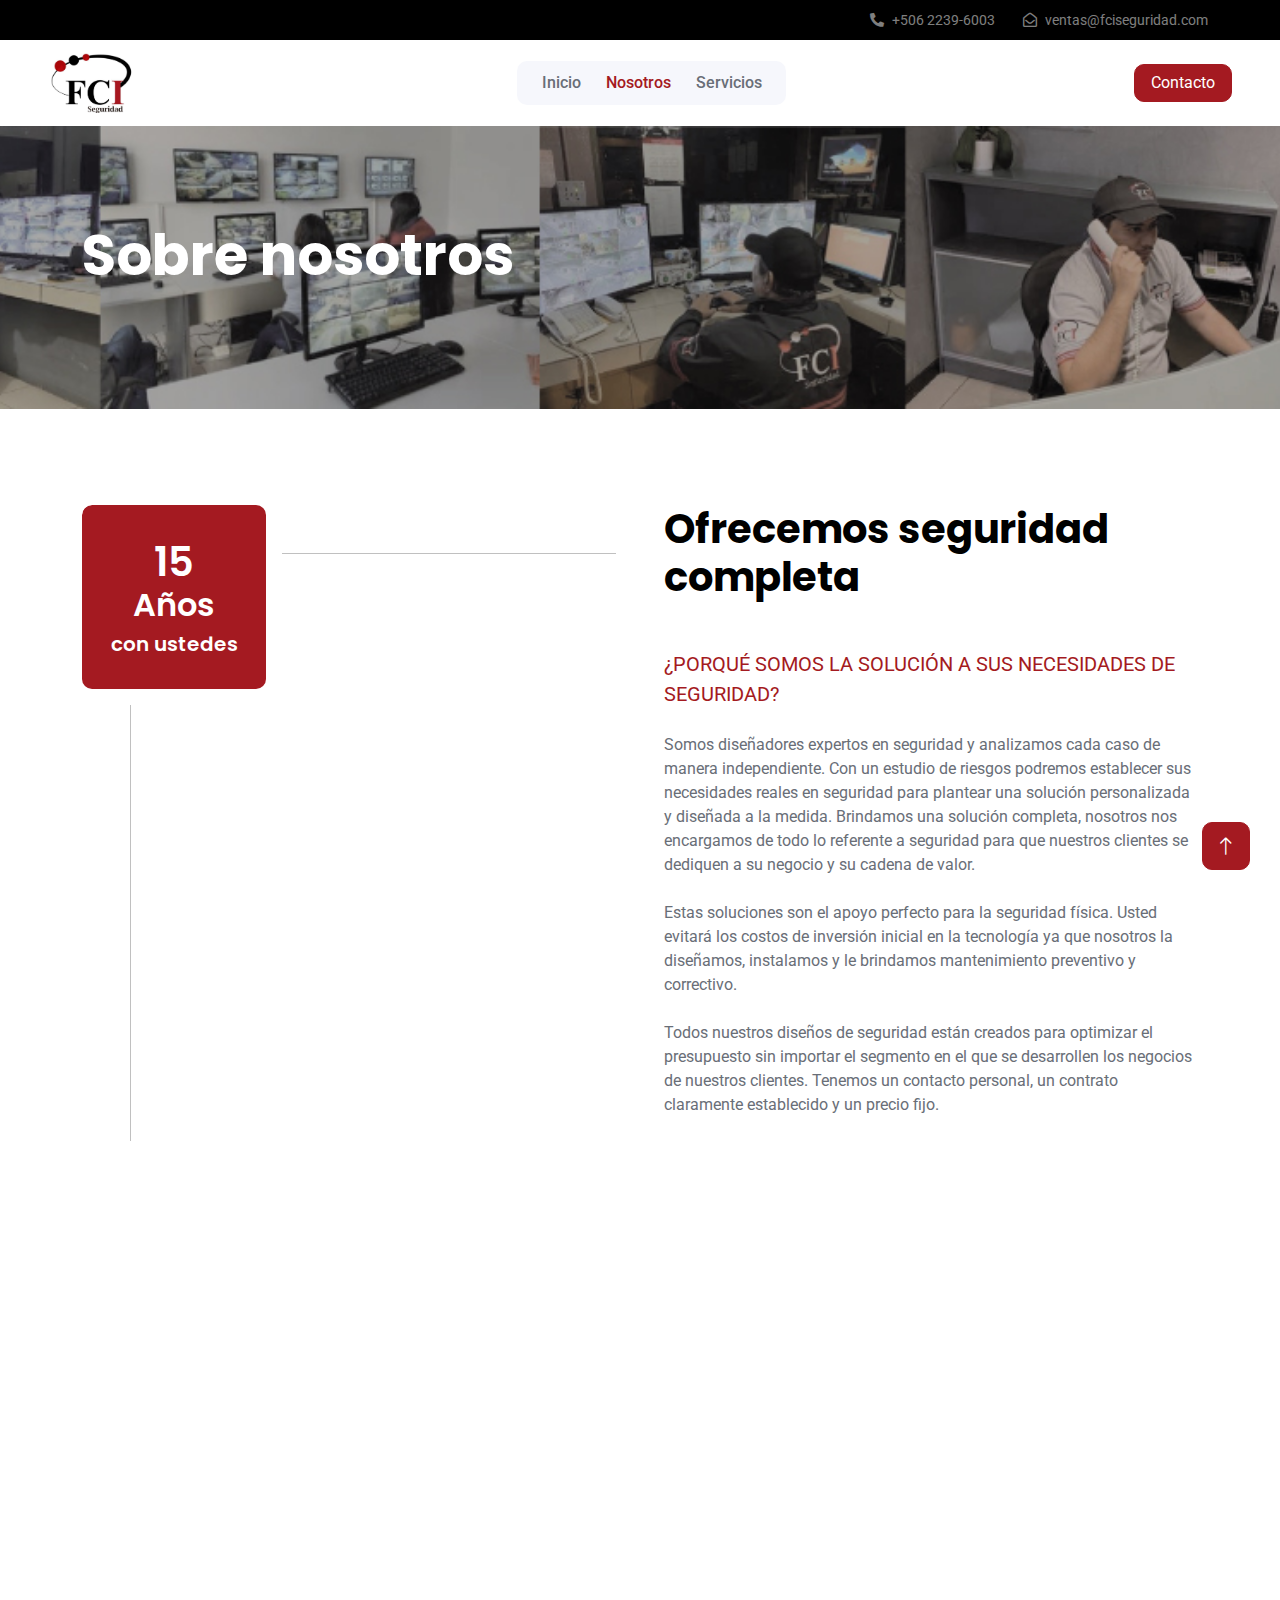
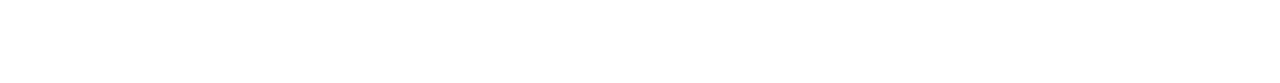
==== about.html @ d69b0b85 "publicar" ====
<!DOCTYPE html>
<html lang="en">

<head>
  <meta charset="utf-8" />
  <title>FCI - seguridad</title>
  <meta content="width=device-width, initial-scale=1.0" name="viewport" />
  <meta content="" name="keywords" />
  <meta content="" name="description" />

  <!-- Favicon -->
  <link href="img/icon/icon-02-primary.jpg" rel="icon" />

  <!-- Google Web Fonts -->
  <link rel="preconnect" href="https://fonts.googleapis.com" />
  <link rel="preconnect" href="https://fonts.gstatic.com" crossorigin />
  <link href="https://fonts.googleapis.com/css2?family=Roboto:wght@400;500&family=Poppins:wght@600;700&display=swap"
    rel="stylesheet" />

  <!-- Icon Font Stylesheet -->
  <link href="https://cdnjs.cloudflare.com/ajax/libs/font-awesome/5.10.0/css/all.min.css" rel="stylesheet" />
  <link href="https://cdn.jsdelivr.net/npm/bootstrap-icons@1.4.1/font/bootstrap-icons.css" rel="stylesheet" />

  <!-- Libraries Stylesheet -->
  <link href="lib/animate/animate.min.css" rel="stylesheet" />
  <link href="lib/owlcarousel/assets/owl.carousel.min.css" rel="stylesheet" />

  <!-- Customized Bootstrap Stylesheet -->
  <link href="css/bootstrap.min.css" rel="stylesheet" />

  <!-- Template Stylesheet -->
  <link href="css/style.css" rel="stylesheet" />
</head>

<body>
  <!-- Spinner Start -->
  <div id="spinner"
    class="show bg-white position-fixed translate-middle w-100 vh-100 top-50 start-50 d-flex align-items-center justify-content-center">
    <div class="spinner-grow text-primary" role="status"></div>
  </div>
  <!-- Spinner End -->

  <!-- Topbar Start -->
  <div class="container-fluid bg-dark text-white-50 py-2 px-0 d-none d-lg-block">
    <div class="row gx-0 align-items-center">
      <div class="col-lg-7 px-5 text-start">


      </div>
      <div class="col-lg-5 px-5 text-end">
        <div class="h-100 d-inline-flex align-items-center me-4">
          <small class="fa fa-phone-alt me-2"></small>
          <small>+506 2239-6003</small>
        </div>
        <div class="h-100 d-inline-flex align-items-center me-4">
          <small class="far fa-envelope-open me-2"></small>
          <small>ventas@fciseguridad.com</small>
        </div>
      </div>
    </div>
  </div>
  <!-- Topbar End -->

  <!-- Navbar Start -->
  <nav class="navbar navbar-expand-lg bg-white navbar-light sticky-top px-4 px-lg-5">
    <a href="index.html" class="navbar-brand d-flex align-items-center">
      <h1 class="m-0">
        <img class="img-fluid me-3" src="img/icon/icon-02-primary.jpg" alt="" />
      </h1>
    </a>
    <button type="button" class="navbar-toggler" data-bs-toggle="collapse" data-bs-target="#navbarCollapse">
      <span class="navbar-toggler-icon"></span>
    </button>
    <div class="collapse navbar-collapse" id="navbarCollapse">
      <div class="navbar-nav mx-auto bg-light rounded pe-4 py-3 py-lg-0">
        <a href="index.html" class="nav-item nav-link">Inicio</a>
        <a href="about.html" class="nav-item nav-link active">Nosotros</a>
        <a href="service.html" class="nav-item nav-link">Servicios</a>

      </div>
    </div>
    <a href="contact.html" class="btn btn-primary px-3 d-none d-lg-block">Contacto</a>
  </nav>
  <!-- Navbar End -->

  <!-- Page Header Start -->
  <div class="container-fluid page-header py-5 mb-5 wow fadeIn" data-wow-delay="0.1s">
    <div class="container py-5">
      <h1 style="color: #ffff;" class="display-4 animated slideInDown mb-4">Sobre nosotros</h1>

    </div>
  </div>
  <!-- Page Header End -->

  <!-- About Start -->
  <div class="container-xxl py-5">
    <div class="container">
      <div class="row g-5">
        <div class="col-lg-6 wow fadeInUp" data-wow-delay="0.1s">
          <div class="position-relative overflow-hidden rounded ps-5 pt-5 h-100" style="min-height: 400px">
            <img class="position-absolute w-100 h-100" src="img/about.jpg" alt="" style="object-fit: cover" />
            <div class="position-absolute top-0 start-0 bg-white rounded pe-3 pb-3" style="width: 200px; height: 200px">
              <div class="d-flex flex-column justify-content-center text-center bg-primary rounded h-100 p-3">
                <h1 class="text-white mb-0">15</h1>
                <h2 class="text-white">Años</h2>
                <h5 class="text-white mb-0">con ustedes</h5>
              </div>
            </div>
          </div>
        </div>
        <div class="col-lg-6 wow fadeInUp" data-wow-delay="0.5s">
          <div class="h-100">
            <h1 class="display-6 mb-5">
              Ofrecemos seguridad completa
            </h1>
            <p class="fs-5 text-primary mb-4">
              ¿PORQUÉ SOMOS LA SOLUCIÓN A SUS NECESIDADES DE SEGURIDAD?
            </p>

            <p class="mb-4">
              Somos diseñadores expertos en seguridad y analizamos cada caso
              de manera independiente. Con un estudio de riesgos podremos
              establecer sus necesidades reales en seguridad para plantear una
              solución personalizada y diseñada a la medida.
              Brindamos una solución completa, nosotros nos encargamos de
              todo lo referente a seguridad para que nuestros clientes se
              dediquen a su negocio y su cadena de valor. <br><br>
              Estas soluciones son el apoyo perfecto para la seguridad física.
              Usted evitará los costos de inversión inicial en la tecnología ya que
              nosotros la diseñamos, instalamos y le brindamos mantenimiento
              preventivo y correctivo. <br><br>
              Todos nuestros diseños de seguridad están creados para optimizar
              el presupuesto sin importar el segmento en el que se desarrollen
              los negocios de nuestros clientes.
              Tenemos un contacto personal, un contrato claramente establecido
              y un precio fijo.

            </p>

          </div>
        </div>
      </div>
    </div>
  </div>
  <!-- About End -->


  <!-- Team End -->

  <!-- Footer Start -->
  <div class="container-fluid bg-dark footer mt-5 pt-5 wow fadeIn" data-wow-delay="0.1s">
    <div class="container py-5">
      <div class="row g-5">
        <div class="col-lg-6 col-md-6">
          <h1 class="text-white mb-4">
            FCI Seguridad
          </h1>
          <p>
            FCI vino a revolucionar la seguridad
            privada en Costa Rica mediante la
            combinación de servicios de
            vigilancia especializada y
            herramientas tecnológicas.
          </p>
          <div class="d-flex pt-2">
            <a class="btn btn-square me-1" href=""><i class="fab fa-instagram"></i></a>
            <a class="btn btn-square me-1" target="_blank" href="https://www.facebook.com/fciseguridad/"><i
                class="fab fa-facebook-f"></i></a>
            <a class="btn btn-square me-0" href=""><i class="fab fa-linkedin-in"></i></a>
          </div>
        </div>
        <div class="col-lg-3 col-md-6">
          <h5 class="text-light mb-4">Dirección</h5>
          <p>
            <i class="fa fa-map-marker-alt me-3"></i>25 mts. Este de la Rotonda de la Bandera, San Pedro.
          </p>
          <p><i class="fa fa-phone-alt me-3"></i>+506 2239-6003</p>
          <p><i class="fa fa-envelope me-3"></i>ventas@fciseguridad.com</p>
        </div>
        <div class="col-lg-3 col-md-6">
          <h5 class="text-light mb-4">Enlaces rápidos</h5>
          <a class="btn btn-link" href="">Nosotros</a>
          <a class="btn btn-link" href="">Contacto</a>
          <a class="btn btn-link" href="">Nuestros servicios</a>
        </div>

      </div>
    </div>
    <div class="container-fluid copyright">
      <div class="container">
        <div class="row">
          <div class="col-md-6 text-center text-md-start mb-3 mb-md-0">
            &copy; FCI Seguridad, todos los derechos reservados.
          </div>
          <div class="col-md-6 text-center text-md-end">
            <!--/*** This template is free as long as you keep the footer author’s credit link/attribution link/backlink. If you'd like to use the template without the footer author’s credit link/attribution link/backlink, you can purchase the Credit Removal License from "https://htmlcodex.com/credit-removal". Thank you for your support. ***/-->
            Designed By <a href="https://htmlcodex.com">HTML Codex</a>
            <br />Distributed By:
            <a href="https://themewagon.com" target="_blank">ThemeWagon</a>
          </div>
        </div>
      </div>
    </div>
  </div>
  <!-- Footer End -->

  <!-- Back to Top -->
  <a href="#" class="btn btn-lg btn-primary btn-lg-square back-to-top"><i class="bi bi-arrow-up"></i></a>

  <!-- JavaScript Libraries -->
  <script src="https://code.jquery.com/jquery-3.4.1.min.js"></script>
  <script src="https://cdn.jsdelivr.net/npm/bootstrap@5.0.0/dist/js/bootstrap.bundle.min.js"></script>
  <script src="lib/wow/wow.min.js"></script>
  <script src="lib/easing/easing.min.js"></script>
  <script src="lib/waypoints/waypoints.min.js"></script>
  <script src="lib/owlcarousel/owl.carousel.min.js"></script>
  <script src="lib/counterup/counterup.min.js"></script>

  <!-- Template Javascript -->
  <script src="js/main.js"></script>
</body>

</html>
---- css/style.css ----
/********** Template CSS **********/
:root {
    --primary: #A41A21;
    --secondary: #c94b52;
    --light: #F6F7FC;
    --dark: #15233C;
}

.back-to-top {
    position: fixed;
    display: none;
    right: 30px;
    bottom: 30px;
    z-index: 99;
}


/*** Spinner ***/
#spinner {
    opacity: 0;
    visibility: hidden;
    transition: opacity .5s ease-out, visibility 0s linear .5s;
    z-index: 99999;
}

#spinner.show {
    transition: opacity .5s ease-out, visibility 0s linear 0s;
    visibility: visible;
    opacity: 1;
}


/*** Button ***/
.btn {
    transition: .5s;
}

.btn.btn-primary,
.btn.btn-outline-primary:hover,
.btn.btn-secondary,
.btn.btn-outline-secondary:hover {
    color: #FFFFFF;
}

.btn.btn-primary:hover {
    background: var(--secondary);
    border-color: var(--secondary);
}

.btn.btn-secondary:hover {
    background: var(--primary);
    border-color: var(--primary);
}

.btn-square {
    width: 38px;
    height: 38px;
}

.btn-sm-square {
    width: 32px;
    height: 32px;
}

.btn-lg-square {
    width: 48px;
    height: 48px;
}

.btn-square,
.btn-sm-square,
.btn-lg-square {
    padding: 0;
    display: flex;
    align-items: center;
    justify-content: center;
    font-weight: normal;
}


/*** Navbar ***/
.navbar.sticky-top {
    top: -100px;
    transition: .5s;
}

.navbar .navbar-brand img {
    max-height: 60px;
}

.navbar .navbar-nav .nav-link {
    margin-left: 25px;
    padding: 10px 0;
    color: #696E77;
    font-weight: 500;
    outline: none;
}

.navbar .navbar-nav .nav-link:hover,
.navbar .navbar-nav .nav-link.active {
    color: var(--primary);
}

.navbar .dropdown-toggle::after {
    border: none;
    content: "\f107";
    font-family: "Font Awesome 5 Free";
    font-weight: 900;
    vertical-align: middle;
    margin-left: 8px;
}

@media (max-width: 991.98px) {
    .navbar .navbar-brand img {
        max-height: 45px;
    }

    .navbar .navbar-nav {
        margin-top: 20px;
        margin-bottom: 15px;
    }

    .navbar .nav-item .dropdown-menu {
        padding-left: 30px;
    }
}

@media (min-width: 992px) {
    .navbar .nav-item .dropdown-menu {
        display: block;
        border: none;
        margin-top: 0;
        top: 150%;
        right: 0;
        opacity: 0;
        visibility: hidden;
        transition: .5s;
    }

    .navbar .nav-item:hover .dropdown-menu {
        top: 100%;
        visibility: visible;
        transition: .5s;
        opacity: 1;
    }
}


/*** Header ***/
.carousel-caption {
    top: 0;
    left: 0;
    right: 0;
    bottom: 0;
    display: flex;
    align-items: center;
    text-align: start;
    z-index: 1;
}

.carousel-control-prev,
.carousel-control-next {
    width: 15%;
}

.carousel-control-prev-icon,
.carousel-control-next-icon {
    width: 3rem;
    height: 3rem;
    background-color: var(--primary);
    border: 15px solid var(--primary);
    border-radius: 50px;
}

@media (max-width: 768px) {
    #header-carousel .carousel-item {
        position: relative;
        min-height: 450px;
    }
    
    #header-carousel .carousel-item img {
        position: absolute;
        width: 100%;
        height: 100%;
        object-fit: cover;
    }
}

.page-header {
    background: url(../img/FCI-seguridad.jpg) center center no-repeat;
    background-size: cover;
}

.page-header .breadcrumb-item,
.page-header .breadcrumb-item a {
    font-weight: 500;
}

.page-header .breadcrumb-item a,
.page-header .breadcrumb-item+.breadcrumb-item::before {
    color: #696E77;
}

.page-header .breadcrumb-item a:hover,
.page-header .breadcrumb-item.active {
    color: var(--primary);
}


/*** Facts ***/
@media (min-width: 992px) {
    .container.facts {
        max-width: 100% !important;
    }

    .container.facts .facts-text {
        padding-left: calc(((100% - 960px) / 2) + .75rem);
    }

    .container.facts .facts-counter {
        padding-right: calc(((100% - 960px) / 2) + .75rem);
    }
}

@media (min-width: 1200px) {
    .container.facts .facts-text  {
        padding-left: calc(((100% - 1140px) / 2) + .75rem);
    }

    .container.facts .facts-counter  {
        padding-right: calc(((100% - 1140px) / 2) + .75rem);
    }
}

@media (min-width: 1400px) {
    .container.facts .facts-text  {
        padding-left: calc(((100% - 1320px) / 2) + .75rem);
    }

    .container.facts .facts-counter  {
        padding-right: calc(((100% - 1320px) / 2) + .75rem);
    }
}

.container.facts .facts-text {
    background: linear-gradient(#c5232c, #d98b8f), url(../img/carousel-1.jpg) center right no-repeat;
    background-size: cover;
}

.container.facts .facts-counter {
    background: linear-gradient(#c5232c, #d98b8f), url(../img/carousel-2.jpg) center right no-repeat;
    background-size: cover;
}

.container.facts .facts-text .h-100,
.container.facts .facts-counter .h-100 {
    padding: 6rem 0;
    display: flex;
    flex-direction: column;
    justify-content: center;
}


/*** Service ***/
.service-item {
    position: relative;
    overflow: hidden;
    box-shadow: 0 0 45px rgba(0, 0, 0, .07);
}

.service-item .service-icon {
    width: 30px;
    height: 90px;
    display: flex;
    align-items: center;
    justify-content: center;
}

.service-item .service-icon img {
    max-width: 60px;
    max-height: 60px;
}

.service-item a.btn {
    color: var(--primary);
}

.service-item a.btn:hover {
    color: #FFFFFF;
    background: var(--primary);
    border-color: var(--primary);
}


/*** Appointment ***/
.appointment {
    background: linear-gradient(#c5232c, #d98b8f), url(../img/carousel-1.jpg) center center no-repeat;
    background-size: cover;
}


/*** Team ***/
.team-item {
    position: relative;
    overflow: hidden;
    box-shadow: 0 0 45px rgba(0, 0, 0, .07);
}

.team-item img {
    transition: .5s;
}

.team-item:hover img {
    transform: scale(1.1);
}

.team-text {
    position: absolute;
    width: 100%;
    left: 0;
    bottom: -50px;
    opacity: 0;
    transition: .5s;
}

.team-item:hover .team-text {
    bottom: 0;
    opacity: 1;
}

.team-item a.btn {
    color: var(--primary);
}

.team-item a.btn:hover {
    color: #FFFFFF;
    background: var(--primary);
    border-color: var(--primary);
}


/*** Testimonial ***/
.animated.pulse {
    animation-duration: 1.5s;
}

.testimonial-left,
.testimonial-right {
    position: relative;
}

.testimonial-left img,
.testimonial-right img {
    position: absolute;
    padding: 5px;
    border: 1px dashed var(--primary);
    border-radius: 10px;
}

.testimonial-left img:nth-child(1),
.testimonial-right img:nth-child(3) {
    width: 70px;
    height: 70px;
    top: 10%;
    left: 50%;
    transform: translateX(-50%);
}

.testimonial-left img:nth-child(2),
.testimonial-right img:nth-child(2) {
    width: 60px;
    height: 60px;
    top: 50%;
    left: 10%;
    transform: translateY(-50%);
}

.testimonial-left img:nth-child(3),
.testimonial-right img:nth-child(1) {
    width: 50px;
    height: 50px;
    bottom: 10%;
    right: 10%;
}

.testimonial-carousel .owl-item img {
    width: 100px;
    height: 100px;
}

.testimonial-carousel .owl-nav {
    margin-top: 30px;
    display: flex;
    justify-content: center;
}

.testimonial-carousel .owl-nav .owl-prev,
.testimonial-carousel .owl-nav .owl-next {
    margin: 0 5px;
    width: 45px;
    height: 45px;
    display: flex;
    align-items: center;
    justify-content: center;
    color: #FFFFFF;
    background: var(--primary);
    border-radius: 10px;
    font-size: 22px;
    transition: .5s;
}

.testimonial-carousel .owl-nav .owl-prev:hover,
.testimonial-carousel .owl-nav .owl-next:hover {
    background: var(--secondary);
}


/*** Footer ***/
.footer {
    color: #A7A8B4;
}

.footer .btn.btn-link {
    display: block;
    margin-bottom: 5px;
    padding: 0;
    text-align: left;
    color: #A7A8B4;
    font-weight: normal;
    text-transform: capitalize;
    transition: .3s;
}

.footer .btn.btn-link::before {
    position: relative;
    content: "\f105";
    font-family: "Font Awesome 5 Free";
    font-weight: 900;
    color: #A7A8B4;
    margin-right: 10px;
}

.footer .btn.btn-link:hover {
    color: var(--light);
    letter-spacing: 1px;
    box-shadow: none;
}

.footer .btn.btn-square {
    color: #A7A8B4;
    border: 1px solid#A7A8B4;
}

.footer .btn.btn-square:hover {
    color: var(--secondary);
    border-color: var(--light);
}

.footer .copyright {
    padding: 25px 0;
    font-size: 15px;
    border-top: 1px solid rgba(256, 256, 256, .1);
}

.footer .copyright a {
    color: var(--secondary);
}

.footer .copyright a:hover {
    color: #FFFFFF;
}
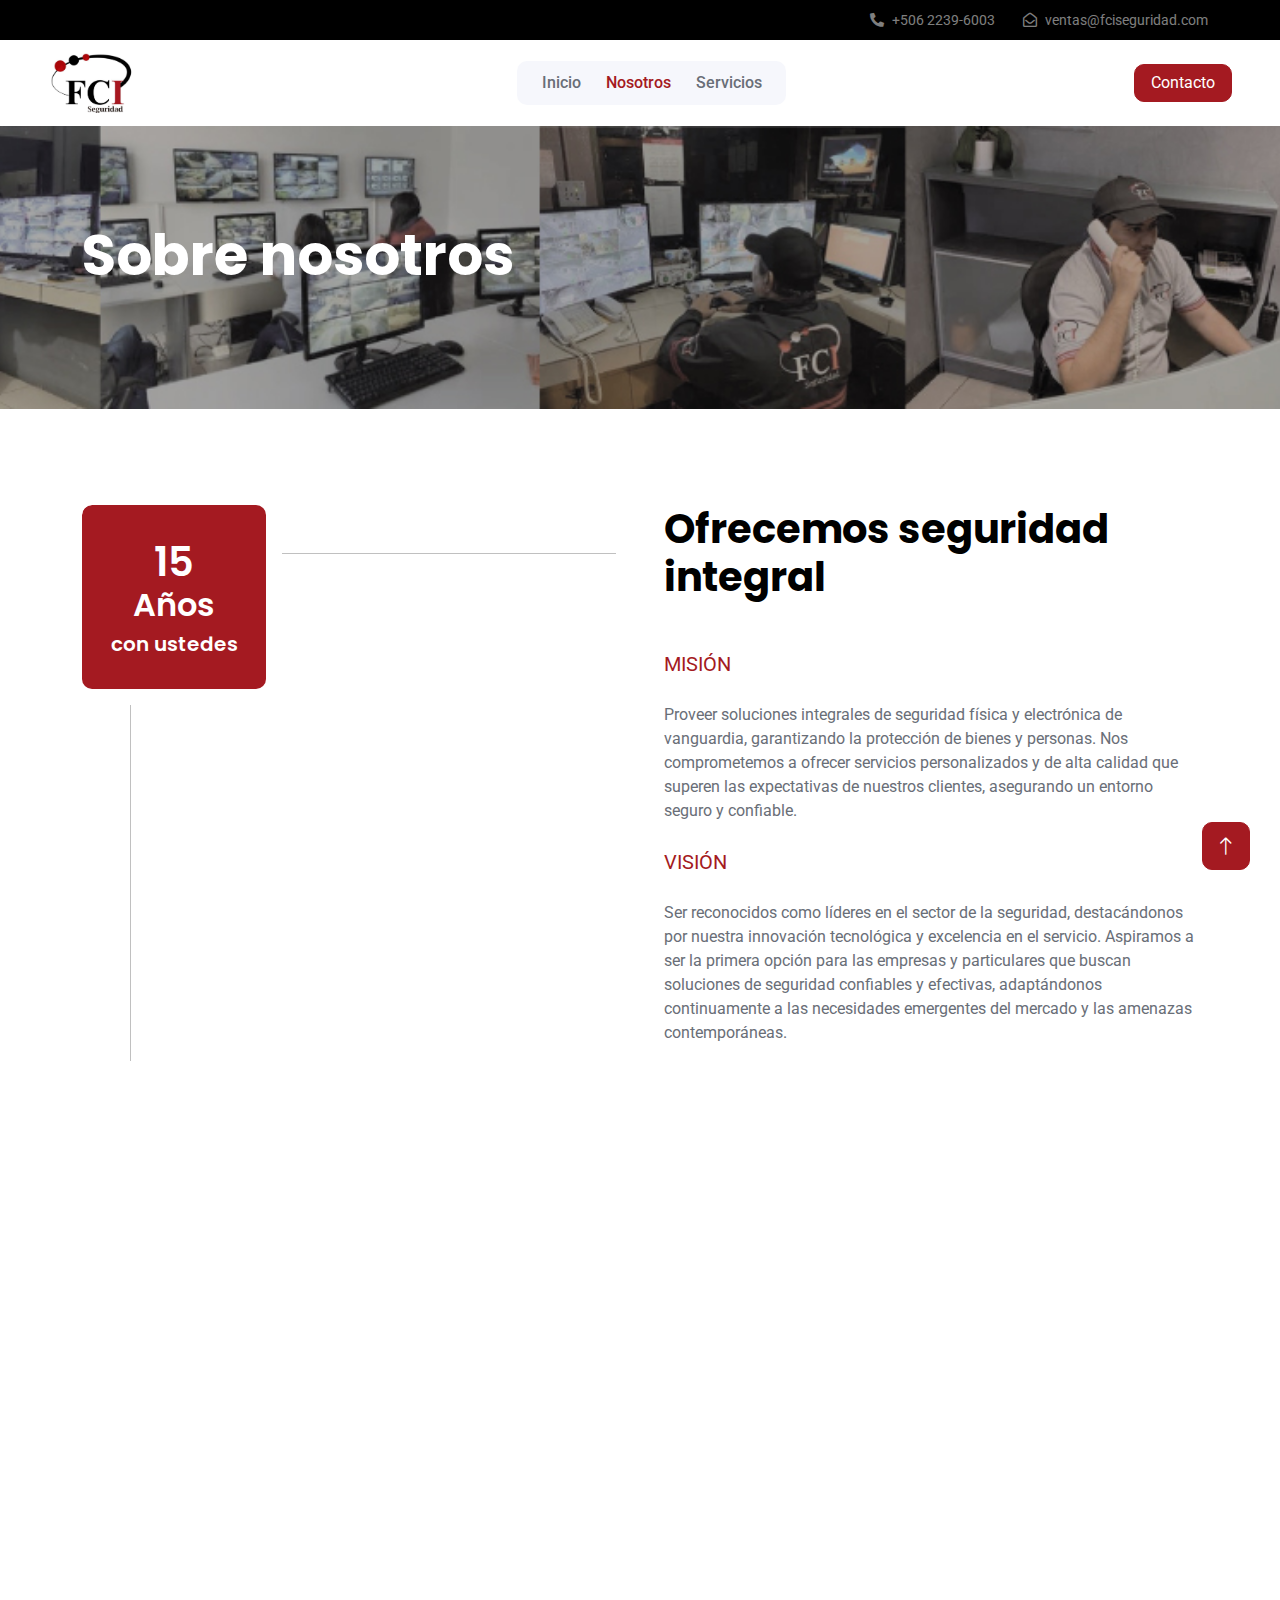
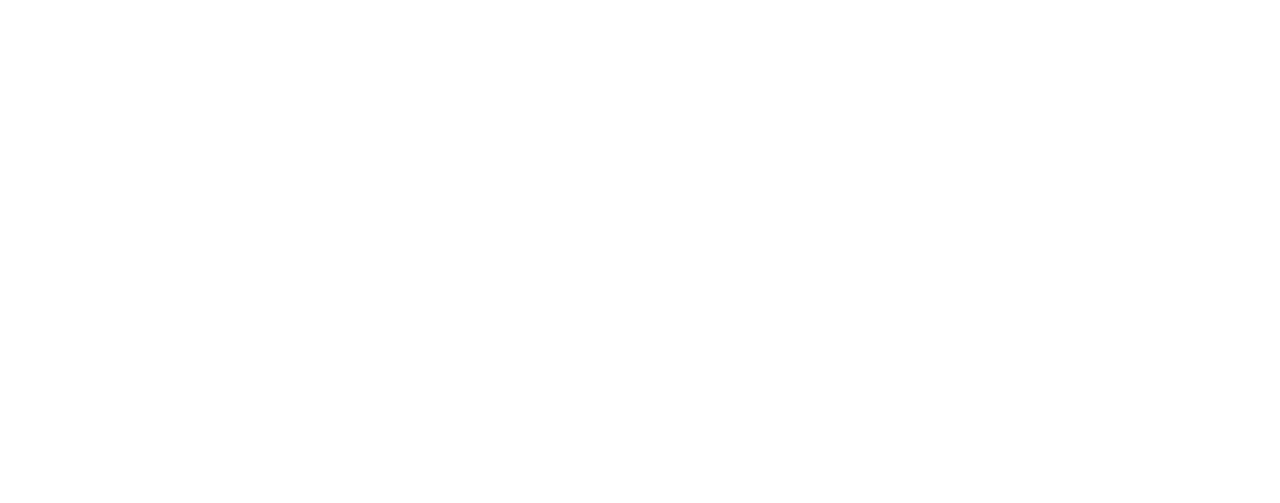
==== commit d92562bb: "arreglos" ====
--- a/about.html
+++ b/about.html
@@ -109,36 +109,69 @@
           </div>
         </div>
         <div class="col-lg-6 wow fadeInUp" data-wow-delay="0.5s">
+          <h1 class="display-6 mb-5">
+            Ofrecemos seguridad integral
+          </h1>
+          <p class="mb-4">
+          <p class="fs-5 text-primary mb-4">
+            MISIÓN
+          </p>
+          Proveer soluciones integrales de seguridad física y electrónica de vanguardia, garantizando la protección de
+          bienes y personas. Nos comprometemos a ofrecer servicios personalizados y de alta calidad que superen las
+          expectativas de nuestros clientes, asegurando un entorno seguro y confiable.
+
+          </p>
+
+          <p class="mb-4">
+          <p class="fs-5 text-primary mb-4">
+            VISIÓN
+          </p>
+          Ser reconocidos como líderes en el sector de la seguridad, destacándonos por nuestra innovación tecnológica
+          y excelencia en el servicio. Aspiramos a ser la primera opción para las empresas y particulares que buscan
+          soluciones de seguridad confiables y efectivas, adaptándonos continuamente a las necesidades emergentes del
+          mercado y las amenazas contemporáneas.
+
+          </p>
+        </div>
+      </div>
+    </div>
+  </div>
+
+  <div class="container-xxl ">
+    <div class="container">
+
+      <div class="row g-5">
+        <div class="col-lg-6 wow fadeInUp" data-wow-delay="0.5s">
           <div class="h-100">
-            <h1 class="display-6 mb-5">
-              Ofrecemos seguridad completa
-            </h1>
-            <p class="fs-5 text-primary mb-4">
-              ¿PORQUÉ SOMOS LA SOLUCIÓN A SUS NECESIDADES DE SEGURIDAD?
+            <h1 class="display-6 mb-5">Responsabilidad patronal</h1>
+            <p class="mb-4">
+              Estamos al día con todas nuestras
+              responsabilidades patronales. Nuestros
+              colaboradores cuentan con Seguro de la
+              CCSS y además póliza de riesgos de trabajo
+              del INS. Además, nuestra empresa cuenta
+              con una póliza de responsabilidad civil y se
+              encuentra debidamente inscrita ante el
+              Departamento de Seguridad Privada del
+              Ministerio de Seguridad Pública. <br><br>
+              Somos parte del selecto grupo de Empresas
+              Afiliadas a la Asociación Costarricense de
+              Empresas de Seguridad.
             </p>
 
-            <p class="mb-4">
-              Somos diseñadores expertos en seguridad y analizamos cada caso
-              de manera independiente. Con un estudio de riesgos podremos
-              establecer sus necesidades reales en seguridad para plantear una
-              solución personalizada y diseñada a la medida.
-              Brindamos una solución completa, nosotros nos encargamos de
-              todo lo referente a seguridad para que nuestros clientes se
-              dediquen a su negocio y su cadena de valor. <br><br>
-              Estas soluciones son el apoyo perfecto para la seguridad física.
-              Usted evitará los costos de inversión inicial en la tecnología ya que
-              nosotros la diseñamos, instalamos y le brindamos mantenimiento
-              preventivo y correctivo. <br><br>
-              Todos nuestros diseños de seguridad están creados para optimizar
-              el presupuesto sin importar el segmento en el que se desarrollen
-              los negocios de nuestros clientes.
-              Tenemos un contacto personal, un contrato claramente establecido
-              y un precio fijo.
-
-            </p>
-
-          </div>
-        </div>
+
+
+          </div>
+        </div>
+        <div class="col-lg-6 wow fadeInUp" data-wow-delay="0.1s">
+
+          <div class="position-relative rounded overflow-hidden h-100" style="min-height: 500px">
+            <img class="position-absolute w-100 h-auto" src="img/feature.jpg" alt="" />
+          </div>
+
+
+        </div>
+
       </div>
     </div>
   </div>
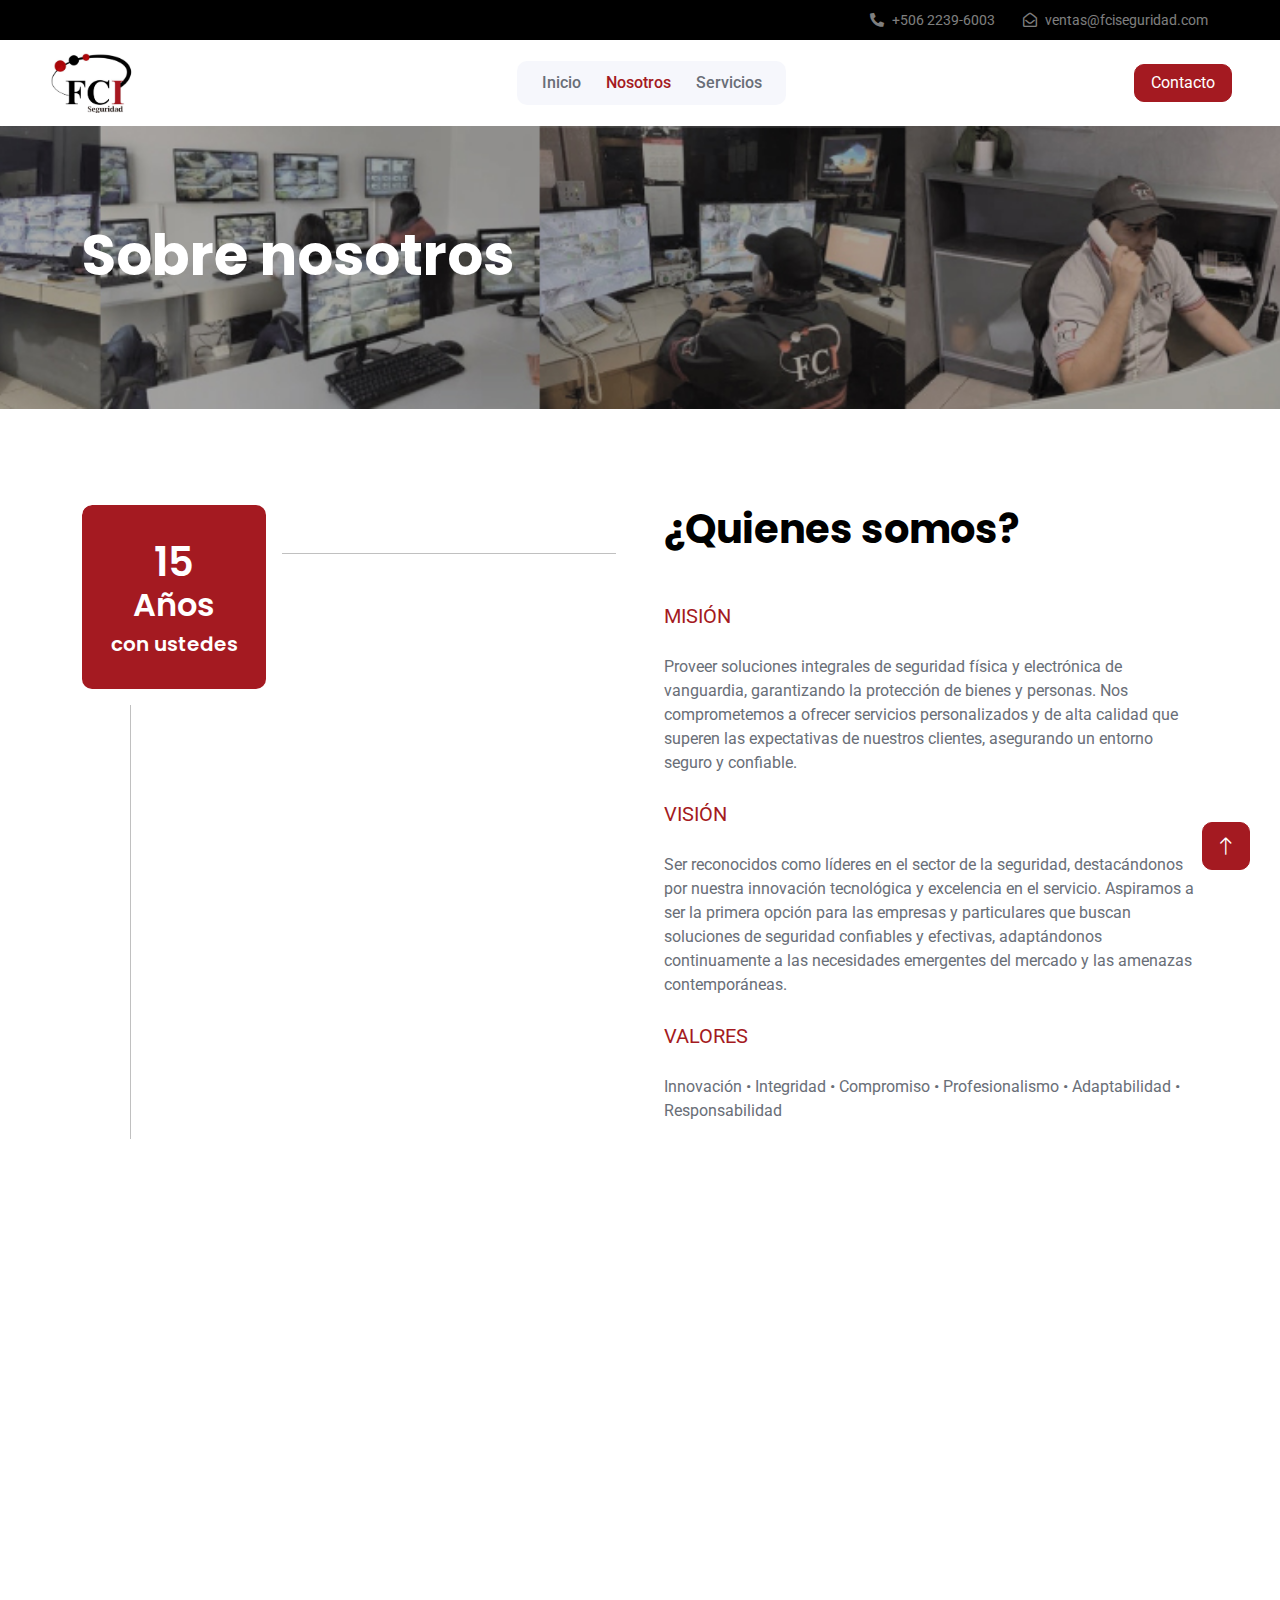
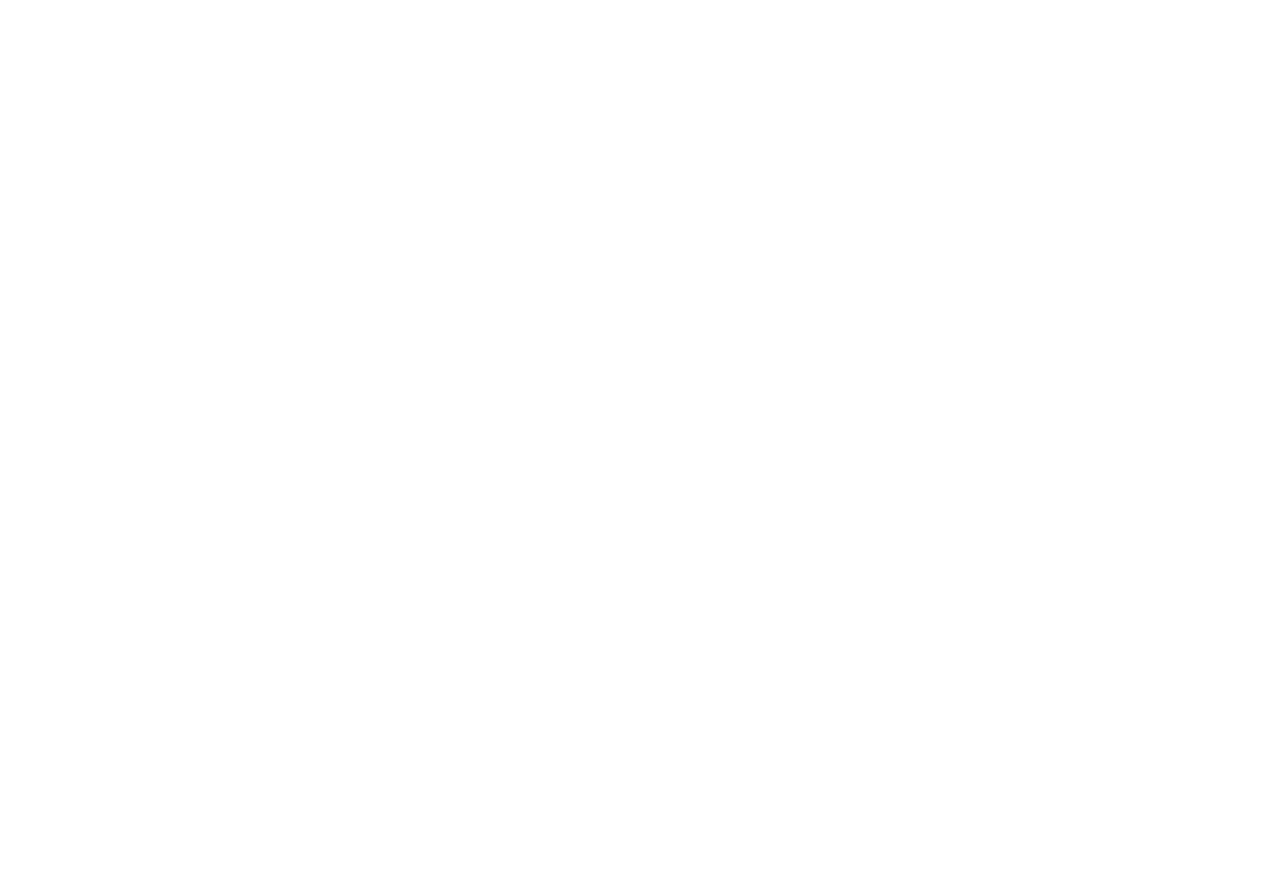
==== commit 9b988226: "cambios 2" ====
--- a/about.html
+++ b/about.html
@@ -110,7 +110,7 @@
         </div>
         <div class="col-lg-6 wow fadeInUp" data-wow-delay="0.5s">
           <h1 class="display-6 mb-5">
-            Ofrecemos seguridad integral
+            ¿Quienes somos?
           </h1>
           <p class="mb-4">
           <p class="fs-5 text-primary mb-4">
@@ -132,11 +132,20 @@
           mercado y las amenazas contemporáneas.
 
           </p>
-        </div>
-      </div>
-    </div>
-  </div>
-
+
+          <p class="mb-4">
+          <p class="fs-5 text-primary mb-4">
+            VALORES
+          </p>
+          Innovación • Integridad • Compromiso • Profesionalismo • Adaptabilidad • Responsabilidad
+
+          </p>
+        </div>
+      </div>
+    </div>
+  </div>
+
+  <!-- About End -->
   <div class="container-xxl ">
     <div class="container">
 
@@ -161,11 +170,12 @@
 
 
 
+
           </div>
         </div>
         <div class="col-lg-6 wow fadeInUp" data-wow-delay="0.1s">
 
-          <div class="position-relative rounded overflow-hidden h-100" style="min-height: 500px">
+          <div class="position-relative rounded overflow-hidden h-100 new">
             <img class="position-absolute w-100 h-auto" src="img/feature.jpg" alt="" />
           </div>
 
@@ -175,11 +185,31 @@
       </div>
     </div>
   </div>
-  <!-- About End -->
-
 
   <!-- Team End -->
-
+  <div class="container-xxl py-5">
+    <div class="container">
+
+      <div class="row g-5">
+        <div class="col-lg-6 wow fadeInUp" data-wow-delay="0.5s">
+          <div class="h-100">
+
+            <h1 class="display-6 mb-5">Miembro de ACES</h1>
+            <img style="width: 350px;" src="img/aces.jpeg" alt="" />
+
+
+          </div>
+        </div>
+        <div class="col-lg-6 wow fadeInUp" data-wow-delay="0.1s">
+
+          <img class="" src="img/descarga.png" alt="" />
+
+
+        </div>
+
+      </div>
+    </div>
+  </div>
   <!-- Footer Start -->
   <div class="container-fluid bg-dark footer mt-5 pt-5 wow fadeIn" data-wow-delay="0.1s">
     <div class="container py-5">
--- a/css/style.css
+++ b/css/style.css
@@ -220,6 +220,10 @@
     .container.facts .facts-counter {
         padding-right: calc(((100% - 960px) / 2) + .75rem);
     }
+
+    .new {
+        min-height: 500px
+    }
 }
 
 @media (min-width: 1200px) {
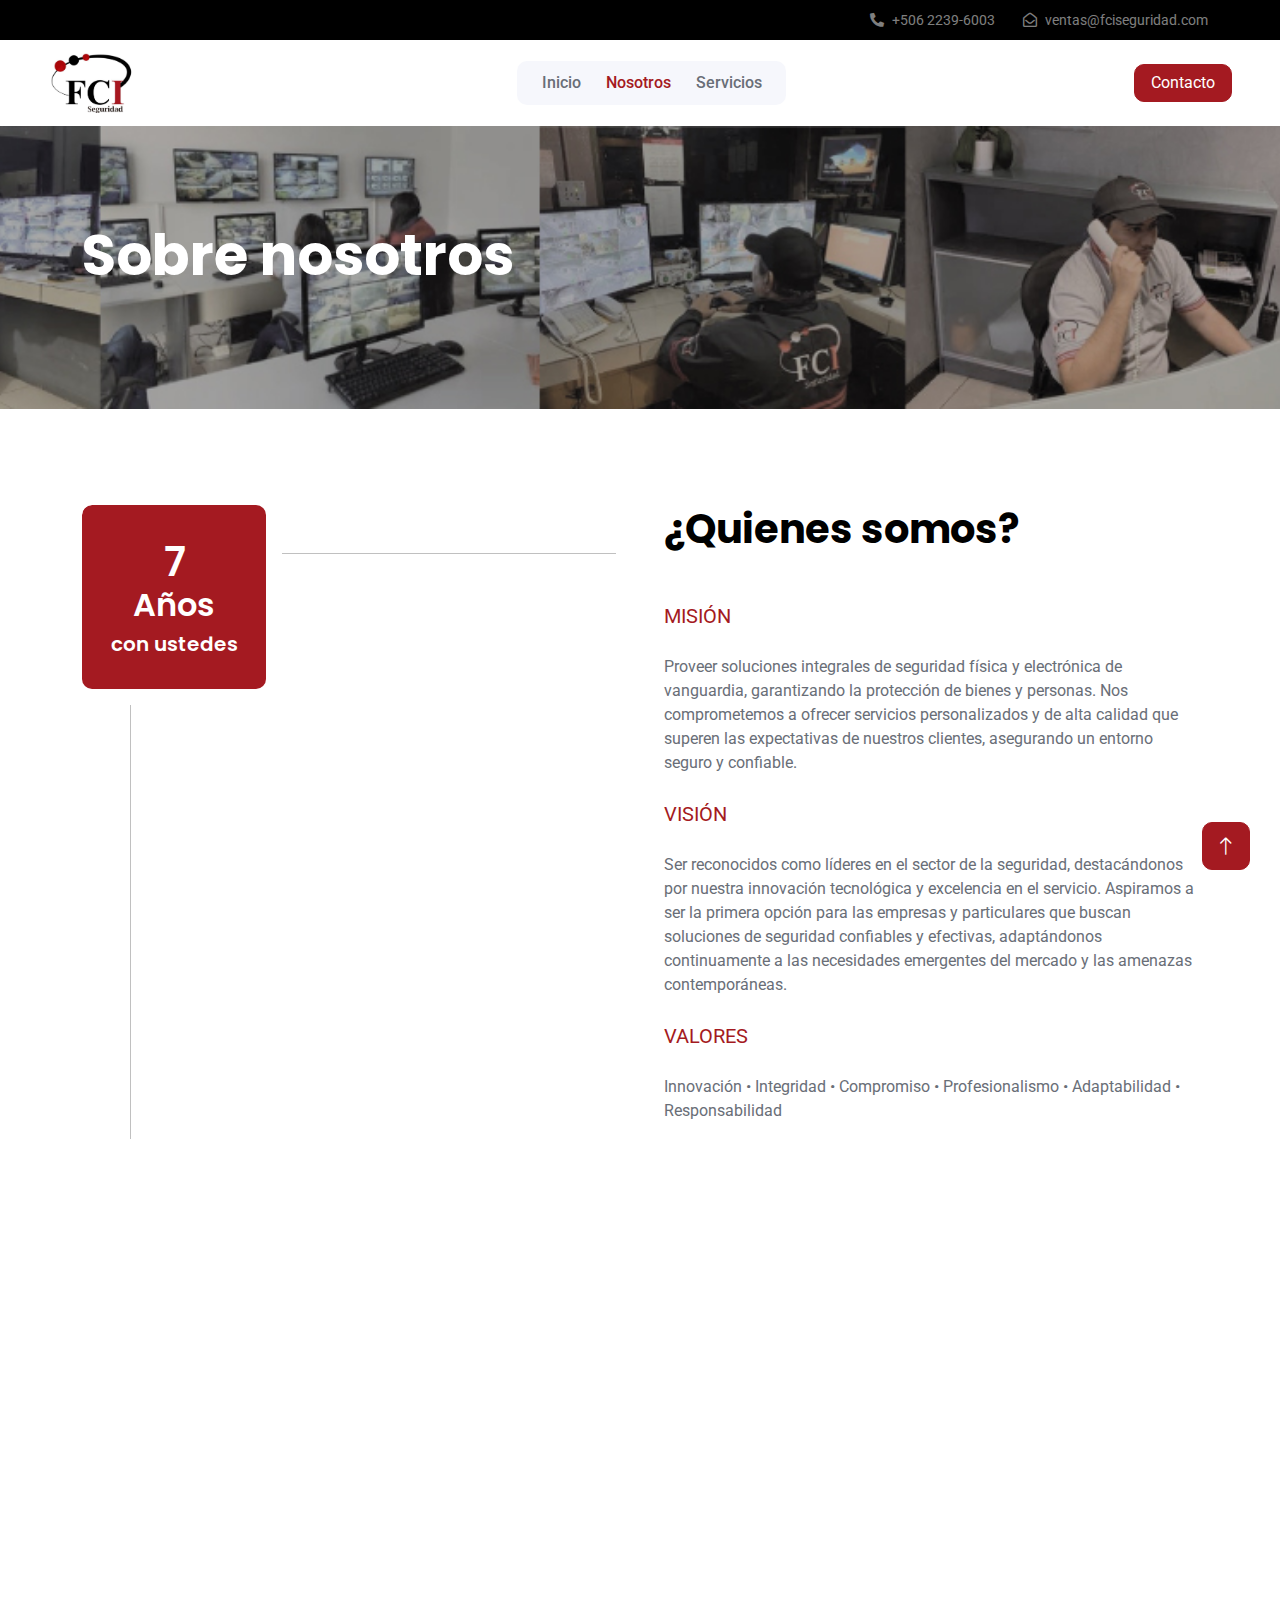
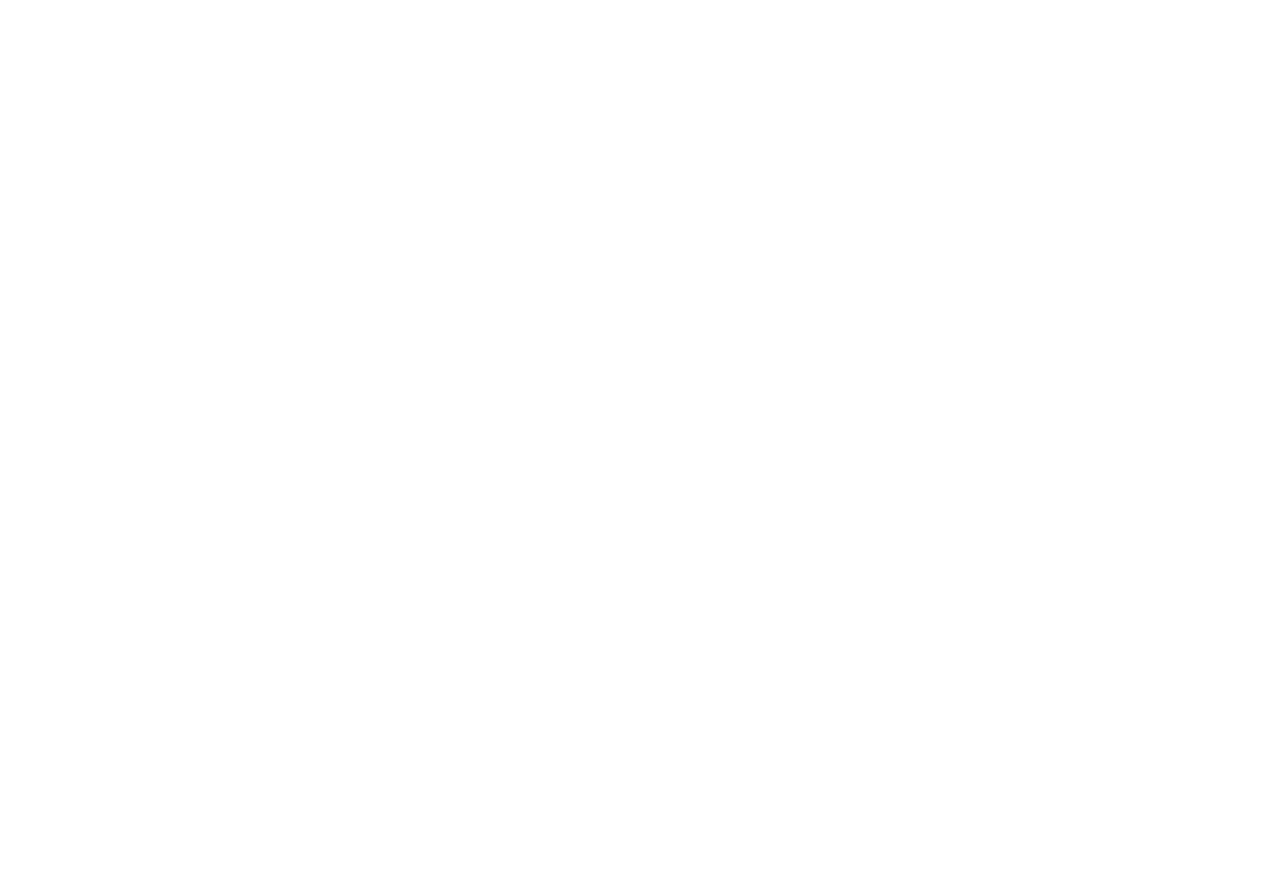
==== commit 678c5749: "Update about.html" ====
--- a/about.html
+++ b/about.html
@@ -101,7 +101,7 @@
             <img class="position-absolute w-100 h-100" src="img/about.jpg" alt="" style="object-fit: cover" />
             <div class="position-absolute top-0 start-0 bg-white rounded pe-3 pb-3" style="width: 200px; height: 200px">
               <div class="d-flex flex-column justify-content-center text-center bg-primary rounded h-100 p-3">
-                <h1 class="text-white mb-0">15</h1>
+                <h1 class="text-white mb-0">7</h1>
                 <h2 class="text-white">Años</h2>
                 <h5 class="text-white mb-0">con ustedes</h5>
               </div>
@@ -283,4 +283,4 @@
   <script src="js/main.js"></script>
 </body>
 
-</html>+</html>
